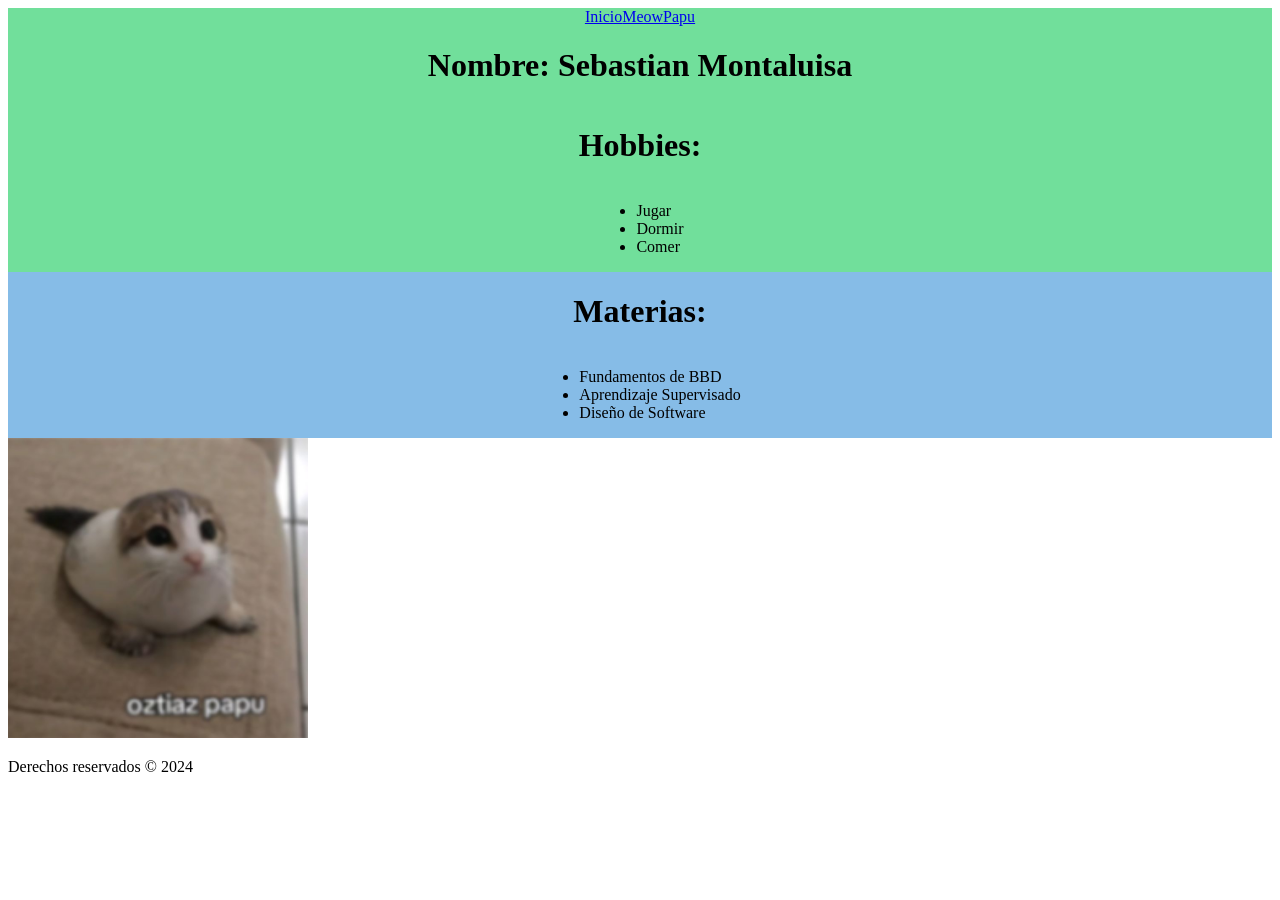
==== index.html @ ec332a5e "Subida" ====
<!DOCTYPE html>
<html>
    <head class="letra">
        <meta charset="utf-8">
        <meta http-equiv="X-UA-Compatible" content="IE=edge">
        <title>Libreta</title>
        <meta name="description" content="">
        <meta name="viewport" content="width=device-width, initial-scale=1">
        <link rel="stylesheet" href="estilo.css">
        <nav  class="principal">
            <a href="index.html">Inicio</a>
            <a href="meow.jpg">Meow</a>
            <a href="Ostiaz papu.jpg">Papu</a>
        </nav>
    </head>
    <body class ="letra">
        <div class="principal">
            <h1>Nombre: Sebastian Montaluisa</h1>
        </div>
        <div class="principal">
            <h1>Hobbies:</h1>
        </div>
        <div class="principal">
            <ul>
                <li>Jugar</li>
                <li>Dormir</li>
                <li>Comer</li>
            </ul>
        </div>
        <div class="secundario">
            <h1>Materias:</h1>
        </div>
        <div class="secundario">
            <ul>
                <li>Fundamentos de BBD</li>
                <li>Aprendizaje Supervisado</li>
                <li>Diseño de Software</li>
            </ul>
        </div>
        
        <img src="Ostiaz papu.jpg" alt="Imagen" height="300" width="300" class="img"/>

        <script src="" async defer></script>     
        <footer class="letra">
            <p>Derechos reservados &copy; 2024</p>
        </footer>   
    </body>
</html>
---- estilo.css ----
.secundario  {
    background-color: rgb(134, 188, 231);
    display: flex;
    justify-content: center;
    
}
.principal{
    background-color: rgb(113, 223, 155);
    display: flex;
    justify-content: center;
}
.menu{
    color: rgb(20, 20, 20);
    font-family: 'Courier New', Courier, monospace;
    background-color: rgb(24, 189, 106);
    display: flex;
    justify-content: center;
    padding: 20px 0; 
    text-align: center;   
    box-sizing: border-box;
    gap: 50px;
       
}
.hr{
    border: 1px solid rgb(253, 94, 94);
}
.menu2{
    color: rgb(20, 20, 20);
    font-family: 'Courier New', Courier, monospace;
    background-color: #b0d4ff;
    width: 100%;
    box-sizing: border-box;
    display: flex;
    flex-direction: column;   
    justify-content: center;  
    align-items: center;      
    text-align: center;            
    
}
.img {
    background-color: rgb(90, 214, 152);
    
}
.menu3{
    background-color: rgb(90, 214, 152);
}
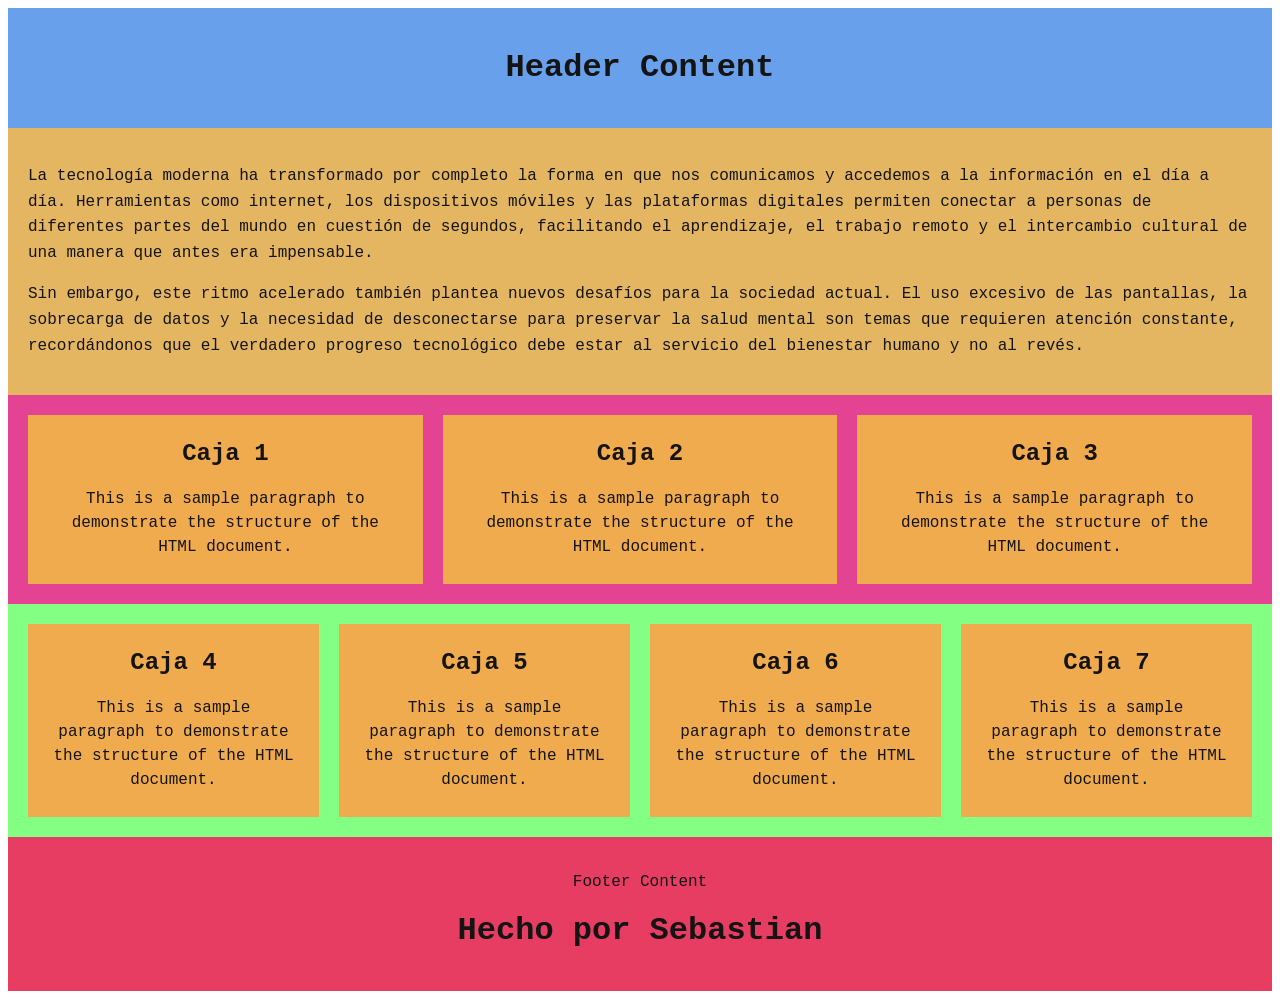
==== commit cd883c05: "67" ====
--- a/index.html
+++ b/index.html
@@ -1,48 +1,74 @@
 <!DOCTYPE html>
-<html>
-    <head class="letra">
-        <meta charset="utf-8">
-        <meta http-equiv="X-UA-Compatible" content="IE=edge">
-        <title>Libreta</title>
-        <meta name="description" content="">
-        <meta name="viewport" content="width=device-width, initial-scale=1">
-        <link rel="stylesheet" href="estilo.css">
-        <nav  class="principal">
-            <a href="index.html">Inicio</a>
-            <a href="meow.jpg">Meow</a>
-            <a href="Ostiaz papu.jpg">Papu</a>
-        </nav>
-    </head>
-    <body class ="letra">
-        <div class="principal">
-            <h1>Nombre: Sebastian Montaluisa</h1>
+<html lang="en">
+<head>
+    <meta charset="utf-8">
+    <meta name="viewport" content="width=device-width, initial-scale=1">
+    <title>Sample Page</title>
+    <link rel="stylesheet" href="ejercicio1.css">
+</head>
+<body>
+    <div class="container">
+        <header id="header">
+            <h1>Header Content</h1>
+        </header>
+
+    <div id="div">
+        <p>
+            La tecnología moderna ha transformado por completo la forma en que nos comunicamos y accedemos a la información en el día a día. Herramientas como internet, los dispositivos móviles y las plataformas digitales permiten conectar a personas de diferentes partes del mundo en cuestión de segundos, facilitando el aprendizaje, el trabajo remoto y el intercambio cultural de una manera que antes era impensable.
+        </p>
+        <p>
+            Sin embargo, este ritmo acelerado también plantea nuevos desafíos para la sociedad actual. El uso excesivo de las pantallas, la sobrecarga de datos y la necesidad de desconectarse para preservar la salud mental son temas que requieren atención constante, recordándonos que el verdadero progreso tecnológico debe estar al servicio del bienestar humano y no al revés.
+        </p>
+    </div>
+
+
+    <div id="div2">
+        <div class="grupo">
+            <div class="caja">
+                <h2>Caja 1</h2>
+                <p>This is a sample paragraph to demonstrate the structure of the HTML document.</p>
+            </div>
+
+            <div class="caja">
+                <h2>Caja 2</h2>
+                <p>This is a sample paragraph to demonstrate the structure of the HTML document.</p>
+            </div>
+
+            <div class="caja">
+                <h2>Caja 3</h2>
+                <p>This is a sample paragraph to demonstrate the structure of the HTML document.</p>
+            </div>
         </div>
-        <div class="principal">
-            <h1>Hobbies:</h1>
-        </div>
-        <div class="principal">
-            <ul>
-                <li>Jugar</li>
-                <li>Dormir</li>
-                <li>Comer</li>
-            </ul>
-        </div>
-        <div class="secundario">
-            <h1>Materias:</h1>
-        </div>
-        <div class="secundario">
-            <ul>
-                <li>Fundamentos de BBD</li>
-                <li>Aprendizaje Supervisado</li>
-                <li>Diseño de Software</li>
-            </ul>
-        </div>
-        
-        <img src="Ostiaz papu.jpg" alt="Imagen" height="300" width="300" class="img"/>
+    </div>
 
-        <script src="" async defer></script>     
-        <footer class="letra">
-            <p>Derechos reservados &copy; 2024</p>
-        </footer>   
-    </body>
-</html>
+        <main id="main">
+            <div class="grupo grupo-cuatro">
+                <div class="caja">
+                    <h2>Caja 4</h2>
+                    <p>This is a sample paragraph to demonstrate the structure of the HTML document.</p>
+                </div>
+
+                <div class="caja">
+                    <h2>Caja 5</h2>
+                    <p>This is a sample paragraph to demonstrate the structure of the HTML document.</p>
+                </div>
+
+                <div class="caja">
+                    <h2>Caja 6</h2>
+                    <p>This is a sample paragraph to demonstrate the structure of the HTML document.</p>
+                </div>
+
+                <div class="caja">
+                    <h2>Caja 7</h2>
+                    <p>This is a sample paragraph to demonstrate the structure of the HTML document.</p>
+                </div>
+            </div>
+        </main>
+
+        <footer id="footer">
+            <p>Footer Content</p>
+            <h1>Hecho por Sebastian</h1>
+        </footer>
+    </div>
+</body>
+</html>
--- a/ejercicio1.css
+++ b/ejercicio1.css
@@ -0,0 +1,111 @@
+.container {
+    display: grid;
+    grid-template-columns: minmax(0, 1fr);
+    grid-template-rows: auto auto auto 1fr auto;
+    min-height: 100vh;
+    color: rgb(20, 20, 20);
+    font-family: 'Courier New', Courier, monospace;
+}
+
+#header{
+    min-width: 0;
+    padding: 20px;
+    text-align: center;
+    overflow-wrap: anywhere;
+}
+
+#div{
+    min-width: 0;
+    padding: 20px;
+    text-align: center;
+    overflow-wrap: anywhere;
+}
+
+#div2{
+    min-width: 0;
+    padding: 20px;
+    text-align: center;
+    overflow-wrap: anywhere;
+}
+
+#main{
+    min-width: 0;
+    padding: 20px;
+    text-align: center;
+    overflow-wrap: anywhere;
+}
+#footer {
+    min-width: 0;
+    padding: 20px;
+    text-align: center;
+    overflow-wrap: anywhere;
+}
+
+#header {
+    min-height: 80px;
+    background-color: rgb(104, 160, 235);
+}
+
+#div {
+    background-color: rgb(228, 182, 98);
+}
+
+#div > p {
+    text-align: left;
+    line-height: 1.6;
+}
+
+#div2 {
+    background-color: rgb(228, 66, 147);
+}
+
+/* Verde */
+#main {
+    background-color: rgb(131, 255, 131);
+}
+
+#footer {
+    min-height: 65px;
+    background-color: rgb(231, 61, 98);
+}
+
+#div2 > .grupo,
+#main > .grupo {
+    display: flex;
+    flex-wrap: wrap;
+    gap: 20px;
+    width: 100%;
+}
+
+.caja {
+    flex: 1 1 220px;
+    min-width: 0;
+    margin: 0;
+    padding: 25px;
+    background-color: rgb(241, 171, 79);
+    text-align: center;
+    overflow-wrap: anywhere;
+}
+
+.caja h2 {
+    margin-top: 0;
+}
+
+.caja p {
+    margin-bottom: 0;
+    line-height: 1.5;
+}
+
+@media (max-width: 600px) {
+    #header,
+    #div,
+    #div2,
+    #main,
+    #footer {
+        padding: 15px;
+    }
+
+    .caja {
+        padding: 20px;
+    }
+}
